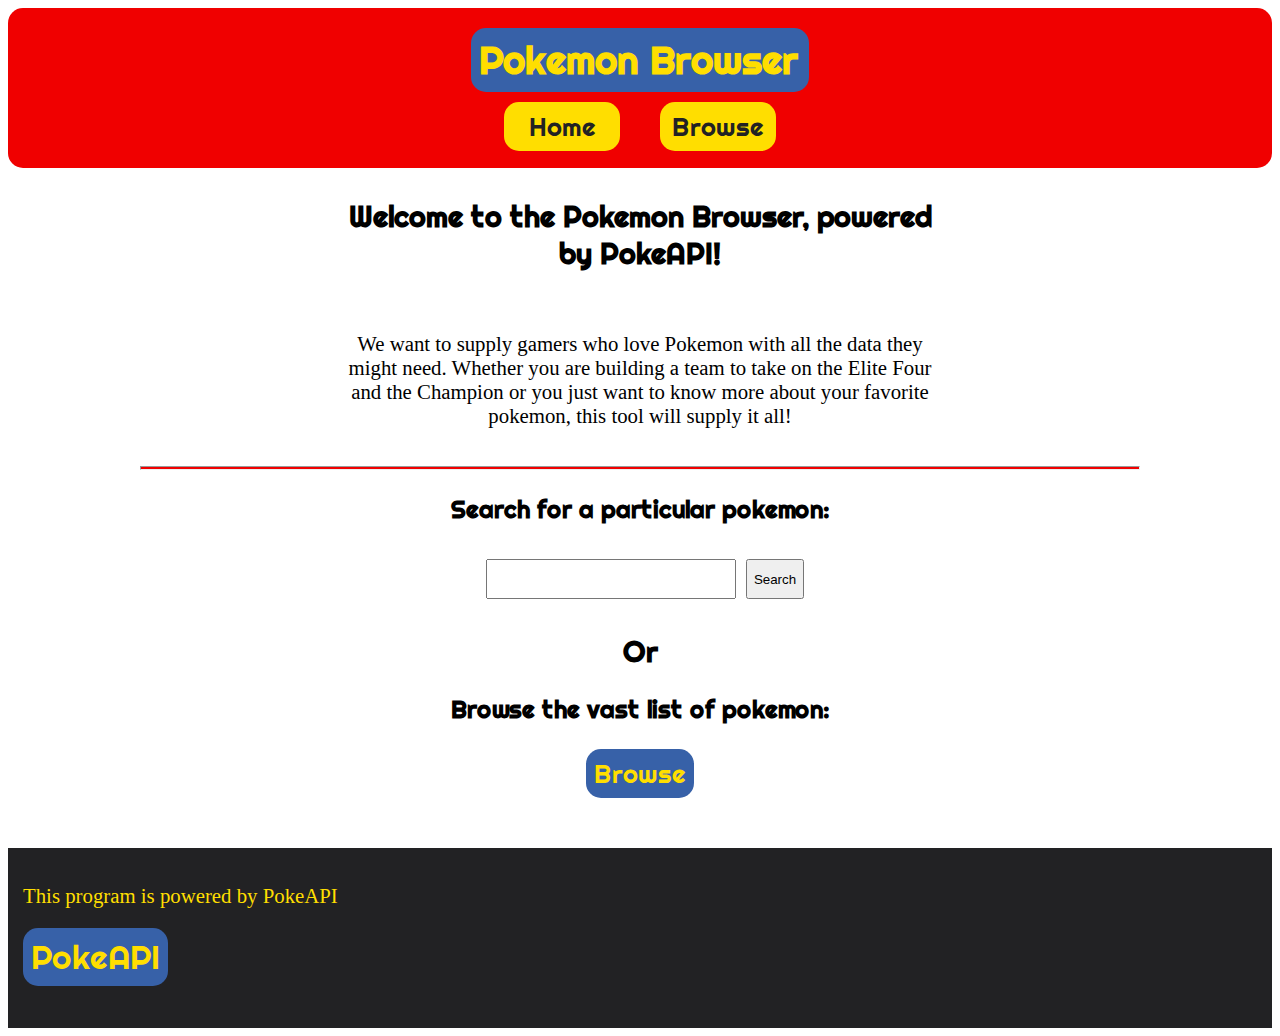
==== final/index.html @ 009bbad2 "setup home page" ====
<!DOCTYPE html>
<html lang="en">
<head>
    <meta charset="UTF-8">
    <meta http-equiv="X-UA-Compatible" content="IE=edge">
    <meta name="viewport" content="width=device-width, initial-scale=1.0">
    <title>Pokemon Browser | Home</title>
    <link rel="stylesheet" href="styles/main.css">
    <script defer src="scripts/main.js" type="module"></script>
</head>
<body>
    <header>
        <h1>Pokemon Browser</h1>
        <nav>
            <a href="index.html">Home</a>
            <a href="listing.html">Browse</a>
        </nav>
    </header>
    <main>
        <h2 class="welcome">Welcome to the Pokemon Browser, powered by PokeAPI!</h2>
        <p class="welcome">
            We want to supply gamers who love Pokemon with all the
            data they might need. Whether you are building a team to
            take on the Elite Four and the Champion or you just want
            to know more about your favorite pokemon, this tool will
            supply it all!
        </p>
        <hr>
        <h3>Search for a particular pokemon:</h3>
        <div id="search-bar">
            <input type="search">
            <button type="submit">Search</button>
        </div>
        <h2>Or</h2>
        <h3>Browse the vast list of pokemon:</h3>
        <a href="listing.html">Browse</a>
    </main>
    <footer>
        <p>This program is powered by PokeAPI</p>
        <a href="https://pokeapi.co/">PokeAPI</a>
    </footer>
</body>
</html>
---- final/styles/main.css ----
@import url('https://fonts.googleapis.com/css2?family=Barlow&family=Righteous&display=swap');

:root {
    --main-bg-color: #f0f0f0;
    --primary-color: #f00000;
    --secondary-color: #222224;
    --light-text: #ffde00;
    --body-fonts: Barlow, Arial, Helvetica, sans-serif;
    --heading-fonts: Righteous, Georgia, 'Times New Roman', serif;
}

main {
    max-width: 1000px;
    margin: 0 auto;
    text-align: center;
}

header {
    background-color: var(--primary-color);
    color: var(--light-text);
    height: 120px;
    padding: 20px;
    border-radius: 15px;
    text-align: center;
}

h1 {
    background-color: #3761A8;
    font-size: 2em;
    margin: 0 auto;
    width: 270px;
    padding: 8px;
    border-radius: 15px;
}

h1, h2, h3, h4 {
    font-family: var(--heading-fonts);
}

nav {
    display: flex;
    justify-content: center;
}

nav a {
    margin: 10px 20px;
    width: 100px;
    text-align: center;
    background-color: var(--light-text);
    color: var(--secondary-color);
}

a {
    text-decoration: none;
    font-size: 1.6em;
    padding: 8px;
    border-radius: 15px;
    font-family: var(--heading-fonts);
    background-color: #3761A8;
    color: var(--light-text);
    display: inline-block;
}

.welcome {
    max-width: 600px;
    margin: 0 auto;
    padding: 30px;
}

hr {
    background-color: var(--primary-color);
    height: 2px;
}

#search-bar {
    display: flex;
    flex-flow: row wrap;
    justify-content: center;
    align-items: center;
}

#search-bar input {
    width: 250px;
    height: 40px;
    font-size: 25px;
    margin: 10px;
}

#search-bar button {
    height: 40px;
}

footer {
    background-color: var(--secondary-color);
    color: var(--light-text);
    height: 150px;
    font-size: 1.3em;
    padding: 15px;
    margin-top: 50px;
}

@media screen and (min-width: 600px) {
    h1 {
        text-align: left;
        font-size: 2.4em;
        width: 322px;
    }

    h2 {
        font-size: 1.8em;
    }

    h3 {
        font-size: 1.5em;
    }

    p.welcome {
        font-size: 1.3em;
    }
}
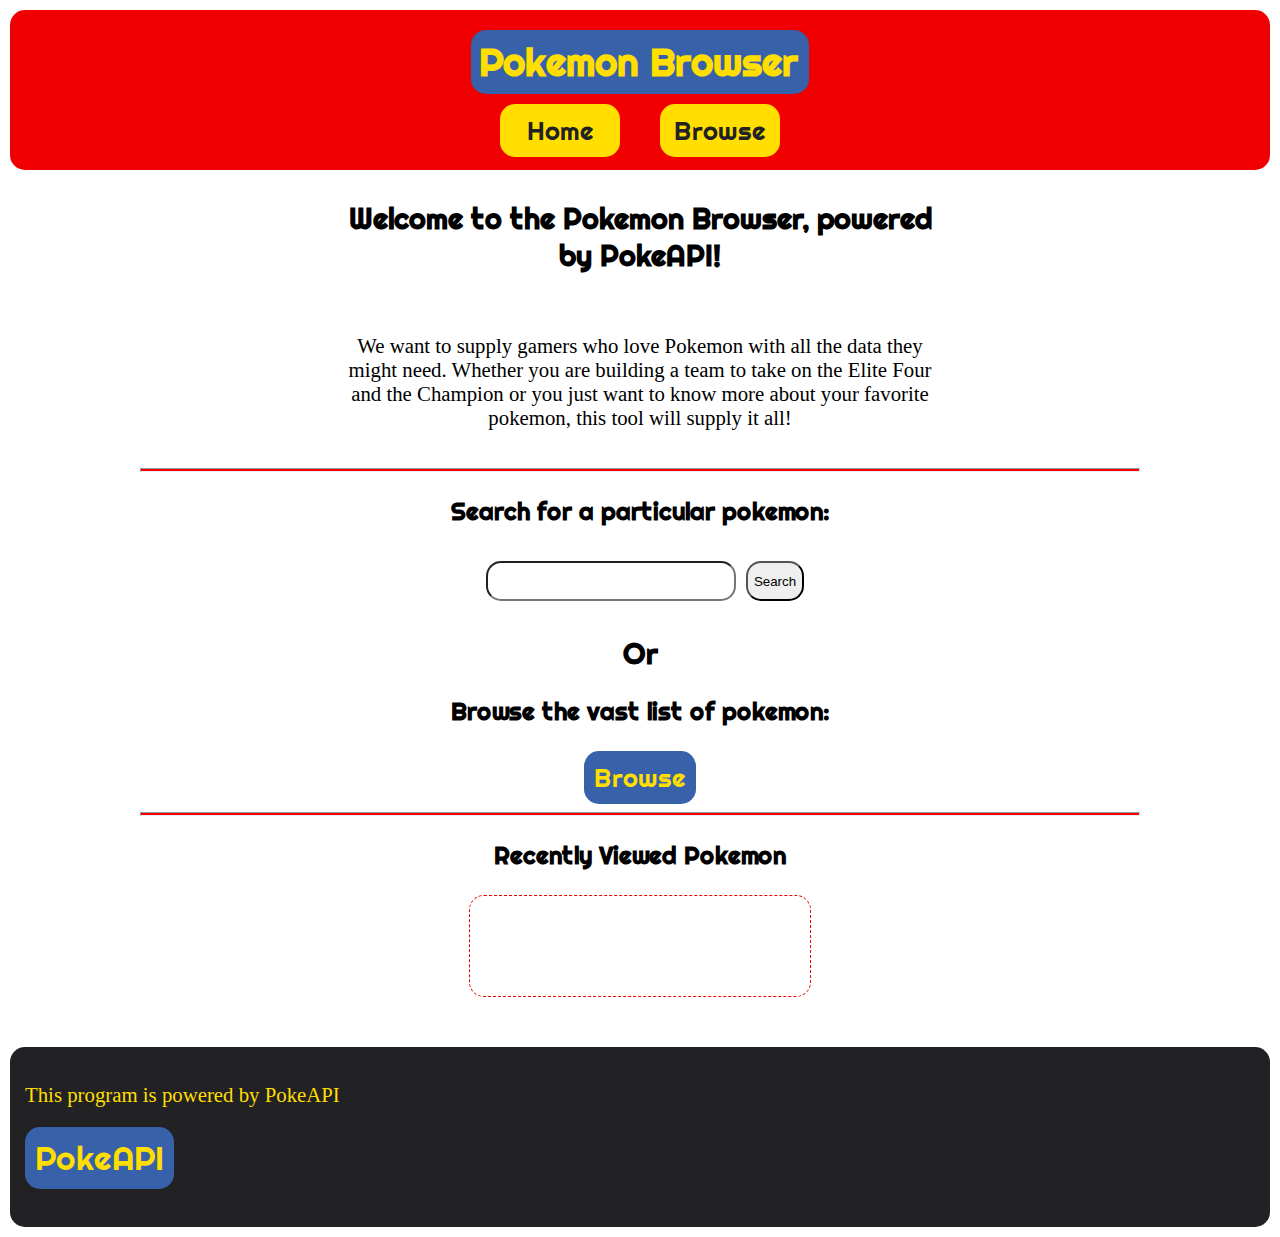
==== commit d06d8742: "added ul element for recents list" ====
--- a/final/index.html
+++ b/final/index.html
@@ -34,6 +34,13 @@
         <h2>Or</h2>
         <h3>Browse the vast list of pokemon:</h3>
         <a href="listing.html">Browse</a>
+        <hr>
+        <div>
+            <h3>Recently Viewed Pokemon</h3>
+            <ul>
+
+            </ul>
+        </div>
     </main>
     <footer>
         <p>This program is powered by PokeAPI</p>
--- a/final/styles/main.css
+++ b/final/styles/main.css
@@ -7,6 +7,10 @@
     --light-text: #ffde00;
     --body-fonts: Barlow, Arial, Helvetica, sans-serif;
     --heading-fonts: Righteous, Georgia, 'Times New Roman', serif;
+}
+
+body {
+    margin: 0 auto;
 }
 
 main {
@@ -20,7 +24,6 @@
     color: var(--light-text);
     height: 120px;
     padding: 20px;
-    border-radius: 15px;
     text-align: center;
 }
 
@@ -53,7 +56,7 @@
 a {
     text-decoration: none;
     font-size: 1.6em;
-    padding: 8px;
+    padding: 10px;
     border-radius: 15px;
     font-family: var(--heading-fonts);
     background-color: #3761A8;
@@ -82,12 +85,22 @@
 #search-bar input {
     width: 250px;
     height: 40px;
-    font-size: 25px;
+    font-size: 20px;
     margin: 10px;
+    border-radius: 15px;
 }
 
 #search-bar button {
     height: 40px;
+    border-radius: 15px;
+}
+
+ul {
+    border: 1px dashed var(--primary-color);
+    width: 300px;
+    min-height: 100px;
+    border-radius: 15px;
+    margin: 0 auto;
 }
 
 footer {
@@ -100,6 +113,14 @@
 }
 
 @media screen and (min-width: 600px) {
+    body {
+        margin: 10px;
+    }
+    
+    header, footer {
+        border-radius: 15px;
+    }
+    
     h1 {
         text-align: left;
         font-size: 2.4em;
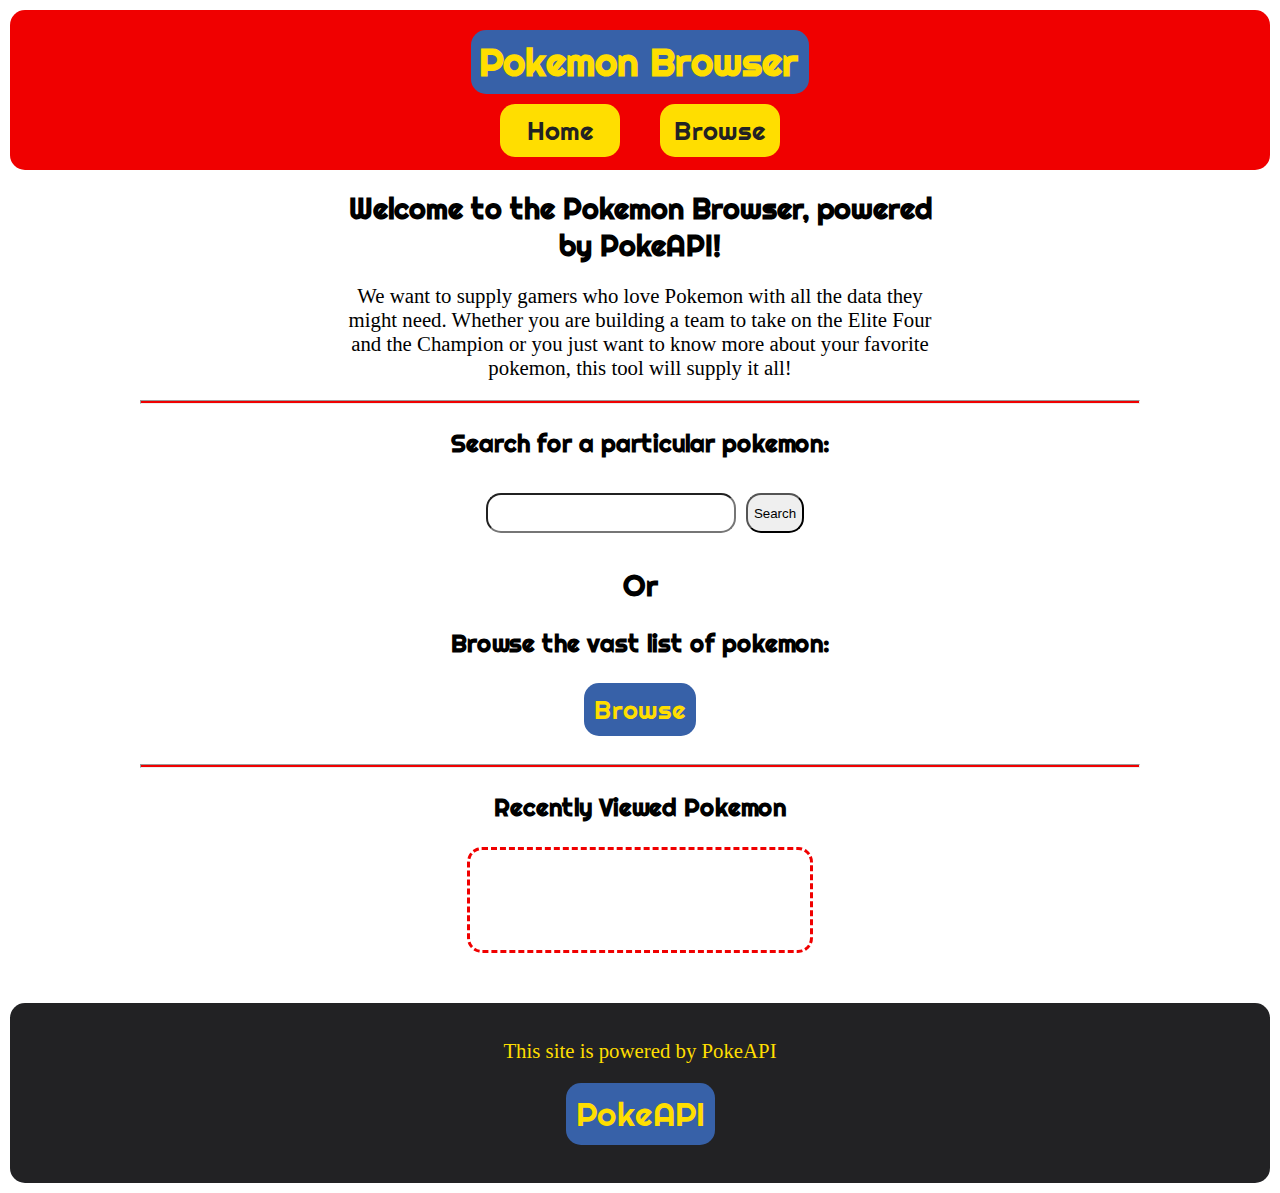
==== commit bd51c878: "PokemonDetails module task" ====
--- a/final/index.html
+++ b/final/index.html
@@ -37,13 +37,13 @@
         <hr>
         <div>
             <h3>Recently Viewed Pokemon</h3>
-            <ul>
+            <ul class="recent">
 
             </ul>
         </div>
     </main>
     <footer>
-        <p>This program is powered by PokeAPI</p>
+        <p>This site is powered by PokeAPI</p>
         <a href="https://pokeapi.co/">PokeAPI</a>
     </footer>
 </body>
--- a/final/styles/main.css
+++ b/final/styles/main.css
@@ -64,10 +64,14 @@
     display: inline-block;
 }
 
+main a {
+    margin-bottom: 20px;
+}
+
 .welcome {
     max-width: 600px;
-    margin: 0 auto;
-    padding: 30px;
+    margin: 20px auto;
+    padding: 0 30px;
 }
 
 hr {
@@ -96,11 +100,21 @@
 }
 
 ul {
-    border: 1px dashed var(--primary-color);
+    border: 3px dashed var(--primary-color);
+    border-radius: 15px;
+    width: 200px;
+    min-height: 50px;
+    margin: 0 auto;
+    text-align: left;
+}
+
+li {
+    padding: 5px;
+}
+
+.recent {
     width: 300px;
     min-height: 100px;
-    border-radius: 15px;
-    margin: 0 auto;
 }
 
 footer {
@@ -110,6 +124,37 @@
     font-size: 1.3em;
     padding: 15px;
     margin-top: 50px;
+    text-align: center;
+}
+
+/* Details */
+.name {
+    font-size: 2.5em;
+    text-decoration: underline;
+}
+
+.display {
+    width: 75%;
+    max-width: 300px;
+    border: 10px solid var(--primary-color);
+    border-radius: 15px;
+}
+
+#entry {
+    color: var(--primary-color);
+}
+
+.total {
+    border-top: 1px solid var(--secondary-color);
+    width: 150px;
+}
+
+.dimensions {
+    display: inline-block;
+    margin: 15px 15px;
+    padding: 10px;
+    border: 2px dashed var(--primary-color);
+    border-radius: 15px;
 }
 
 @media screen and (min-width: 600px) {
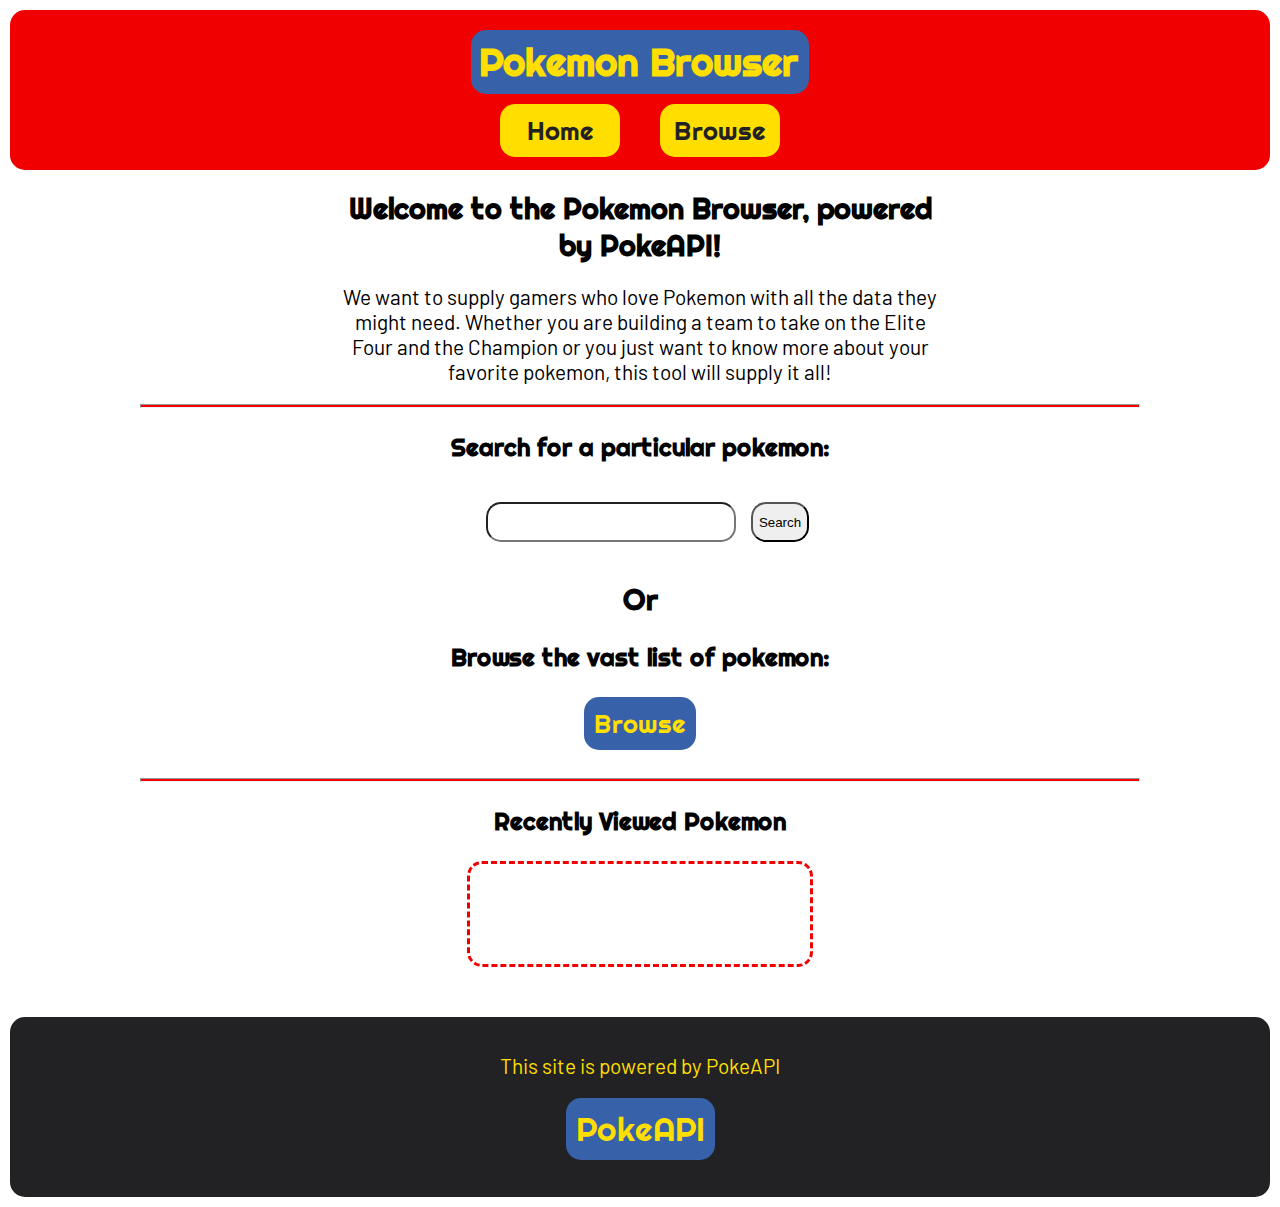
==== commit c777a079: "PokemonList module done" ====
--- a/final/index.html
+++ b/final/index.html
@@ -13,7 +13,7 @@
         <h1>Pokemon Browser</h1>
         <nav>
             <a href="index.html">Home</a>
-            <a href="listing.html">Browse</a>
+            <a href="listing.html?page=1">Browse</a>
         </nav>
     </header>
     <main>
--- a/final/styles/main.css
+++ b/final/styles/main.css
@@ -11,6 +11,7 @@
 
 body {
     margin: 0 auto;
+    font-family: var(--body-fonts);
 }
 
 main {
@@ -29,9 +30,9 @@
 
 h1 {
     background-color: #3761A8;
-    font-size: 2em;
-    margin: 0 auto;
-    width: 270px;
+    font-size: 1.8em;
+    margin: 0 auto;
+    width: 260px;
     padding: 8px;
     border-radius: 15px;
 }
@@ -90,8 +91,13 @@
     width: 250px;
     height: 40px;
     font-size: 20px;
-    margin: 10px;
-    border-radius: 15px;
+    margin: 15px;
+    border-radius: 15px;
+}
+
+#search-bar input:focus {
+    transform: scale(1.1);
+    transition: .5s ease-out;
 }
 
 #search-bar button {
@@ -99,13 +105,14 @@
     border-radius: 15px;
 }
 
-ul {
+.recent, .data {
     border: 3px dashed var(--primary-color);
     border-radius: 15px;
     width: 200px;
-    min-height: 50px;
+    min-height: 32px;
     margin: 0 auto;
     text-align: left;
+    font-family: var(--body-fonts);
 }
 
 li {
@@ -113,7 +120,7 @@
 }
 
 .recent {
-    width: 300px;
+    width: 200px;
     min-height: 100px;
 }
 
@@ -127,6 +134,37 @@
     text-align: center;
 }
 
+/* Browser */
+
+.pokemon-list {
+    padding: 0;
+    display: grid;
+    grid-template-columns: 1fr 1fr 1fr;
+    font-size: .7em;
+}
+
+.pokemon-list li {
+    list-style-type: none;
+}
+
+.pokemon-list a {
+    width: 200px;
+}
+
+.pokemon-list img {
+    width: 100px;
+}
+
+.new-page {
+    background-color: var(--light-text);
+    color: var(--secondary-color);
+    margin: 20px;
+}
+
+.hide {
+    display: none;
+}
+
 /* Details */
 .name {
     font-size: 2.5em;
@@ -152,6 +190,7 @@
 .dimensions {
     display: inline-block;
     margin: 15px 15px;
+    margin-top: 0;
     padding: 10px;
     border: 2px dashed var(--primary-color);
     border-radius: 15px;
@@ -183,4 +222,8 @@
     p.welcome {
         font-size: 1.3em;
     }
+
+    .recent {
+        width: 300px;
+    }
 }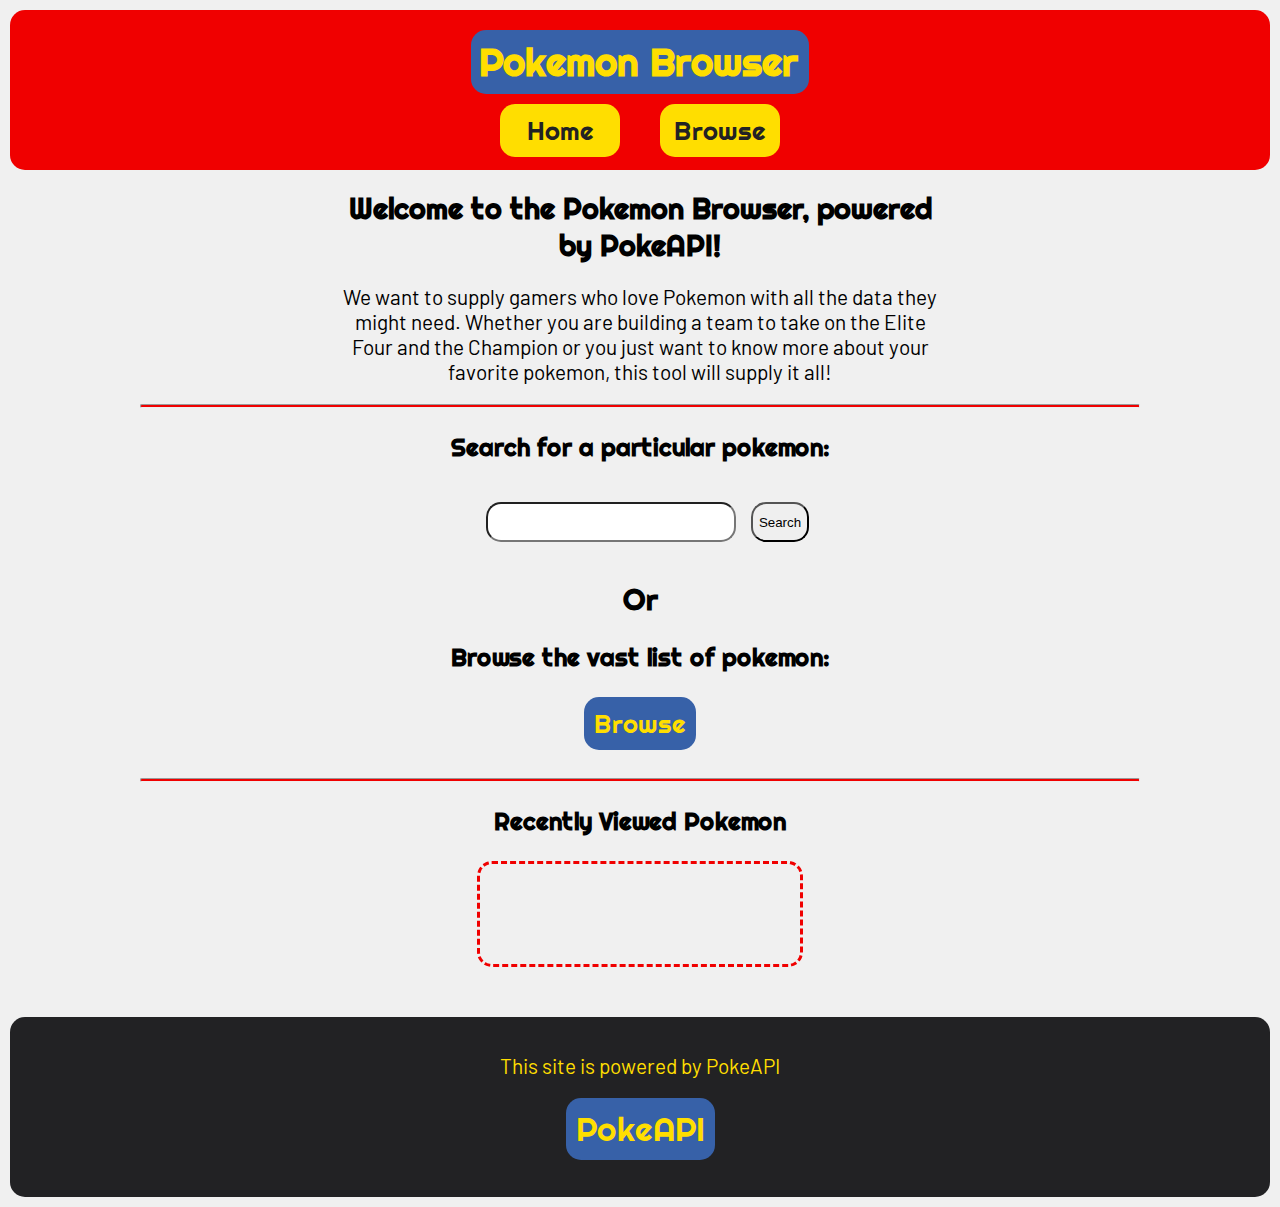
==== commit b8789995: "Recently viewed pokemon done" ====
--- a/final/index.html
+++ b/final/index.html
@@ -28,18 +28,18 @@
         <hr>
         <h3>Search for a particular pokemon:</h3>
         <div id="search-bar">
-            <input type="search">
+            <input id="query" type="search">
             <button type="submit">Search</button>
         </div>
         <h2>Or</h2>
         <h3>Browse the vast list of pokemon:</h3>
-        <a href="listing.html">Browse</a>
+        <a class="browse" href="listing.html?page=1">Browse</a>
         <hr>
         <div>
             <h3>Recently Viewed Pokemon</h3>
-            <ul class="recent">
+            <ol class="recent">
 
-            </ul>
+            </ol>
         </div>
     </main>
     <footer>
--- a/final/styles/main.css
+++ b/final/styles/main.css
@@ -12,6 +12,7 @@
 body {
     margin: 0 auto;
     font-family: var(--body-fonts);
+    background-color: var(--main-bg-color)
 }
 
 main {
@@ -65,8 +66,14 @@
     display: inline-block;
 }
 
-main a {
+.browse {
     margin-bottom: 20px;
+}
+
+.pokemon-card a:hover {
+    transform: scale(1.2);
+    background-color: #264273;
+    transition: .3s ease-out .2s;
 }
 
 .welcome {
@@ -78,6 +85,7 @@
 hr {
     background-color: var(--primary-color);
     height: 2px;
+    border-radius: 15px;
 }
 
 #search-bar {
@@ -105,7 +113,7 @@
     border-radius: 15px;
 }
 
-.recent, .data {
+.recent, .data, .matchup {
     border: 3px dashed var(--primary-color);
     border-radius: 15px;
     width: 200px;
@@ -122,6 +130,20 @@
 .recent {
     width: 200px;
     min-height: 100px;
+    text-align: center;
+    font-size: .9em;
+    padding: 0 40px;
+}
+
+.recent li::marker {
+    font-size: 1.6em;
+}
+
+.recent a {
+    background-color: var(--main-bg-color);
+    color: var(--primary-color);
+    text-decoration: underline;
+    font-family: var(--body-fonts);
 }
 
 footer {
@@ -138,21 +160,26 @@
 
 .pokemon-list {
     padding: 0;
-    display: grid;
-    grid-template-columns: 1fr 1fr 1fr;
+    display: flex;
+    flex-flow: row wrap;
+    justify-content: center;
     font-size: .7em;
 }
 
-.pokemon-list li {
+.pokemon-card {
     list-style-type: none;
-}
-
-.pokemon-list a {
+    display: flex;
+    align-items: center;
+    justify-content: center;
+}
+
+.pokemon-card a {
+    margin: 10px;
     width: 200px;
-}
-
-.pokemon-list img {
-    width: 100px;
+    height: 100px;
+    display: flex;
+    align-items: center;
+    justify-content: center;
 }
 
 .new-page {
@@ -184,7 +211,6 @@
 
 .total {
     border-top: 1px solid var(--secondary-color);
-    width: 150px;
 }
 
 .dimensions {
@@ -196,6 +222,16 @@
     border-radius: 15px;
 }
 
+.pokemon-details ul, .matchup {
+    list-style-type: none;
+    text-align: center;
+    padding: 0;
+}
+
+.matchup b {
+    text-decoration: underline;
+}
+
 @media screen and (min-width: 600px) {
     body {
         margin: 10px;
@@ -224,6 +260,8 @@
     }
 
     .recent {
-        width: 300px;
+        width: 200px;
+        font-size: 1.2em;
+        padding: 0 60px;
     }
 }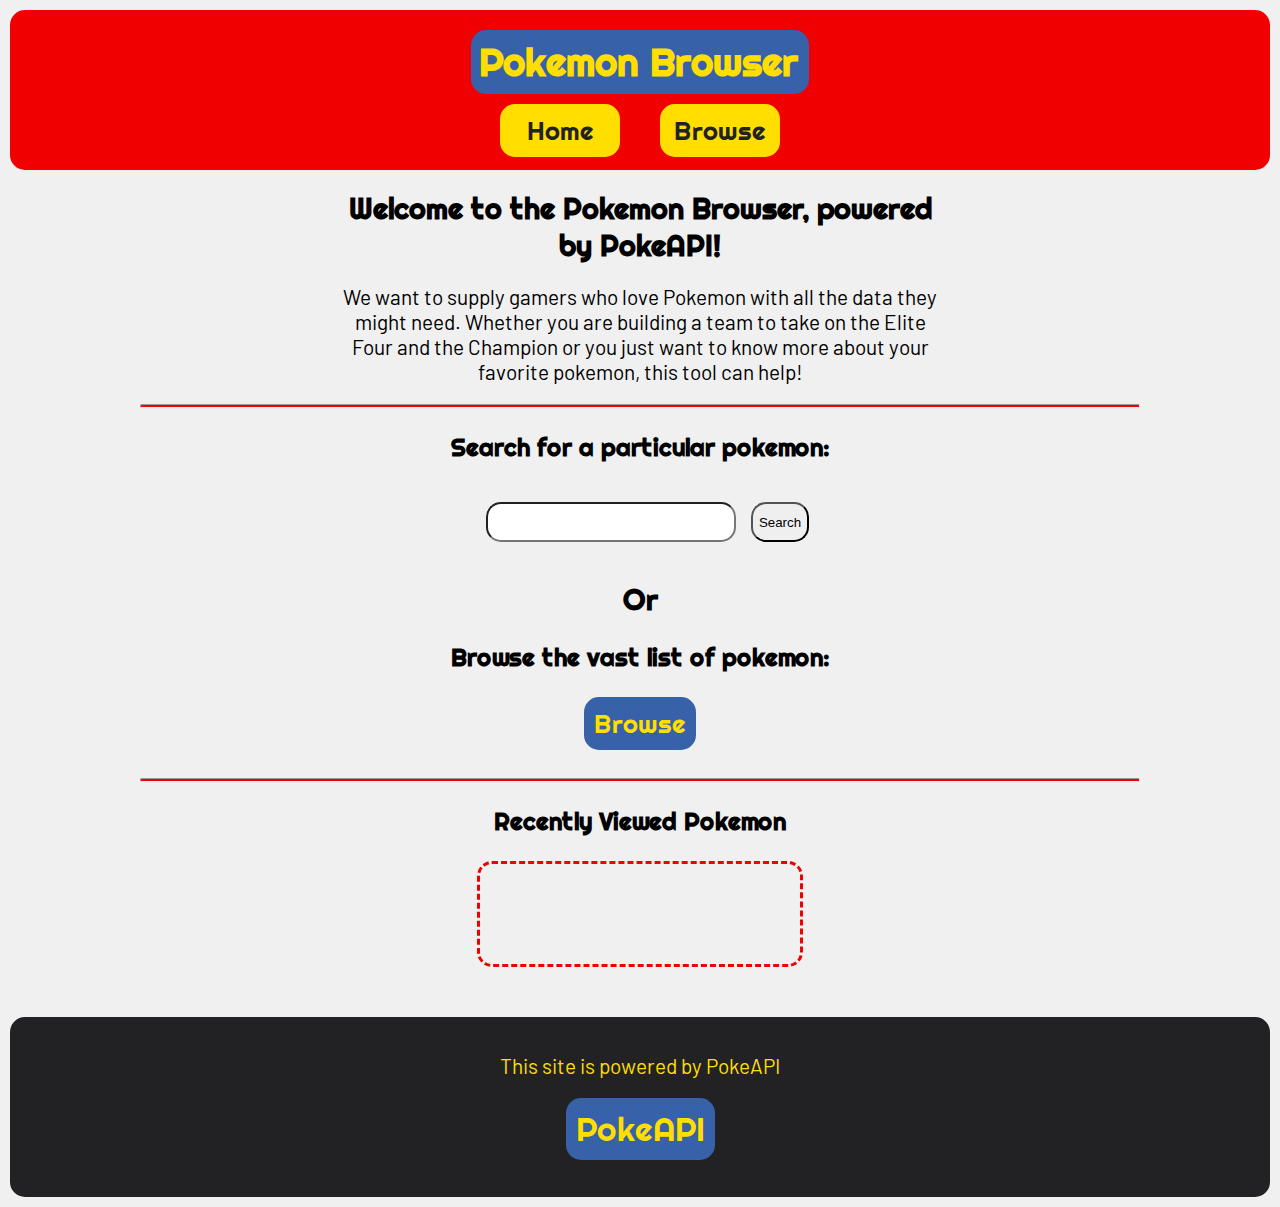
==== commit 12078233: "minor text change" ====
--- a/final/index.html
+++ b/final/index.html
@@ -22,8 +22,7 @@
             We want to supply gamers who love Pokemon with all the
             data they might need. Whether you are building a team to
             take on the Elite Four and the Champion or you just want
-            to know more about your favorite pokemon, this tool will
-            supply it all!
+            to know more about your favorite pokemon, this tool can help!
         </p>
         <hr>
         <h3>Search for a particular pokemon:</h3>
